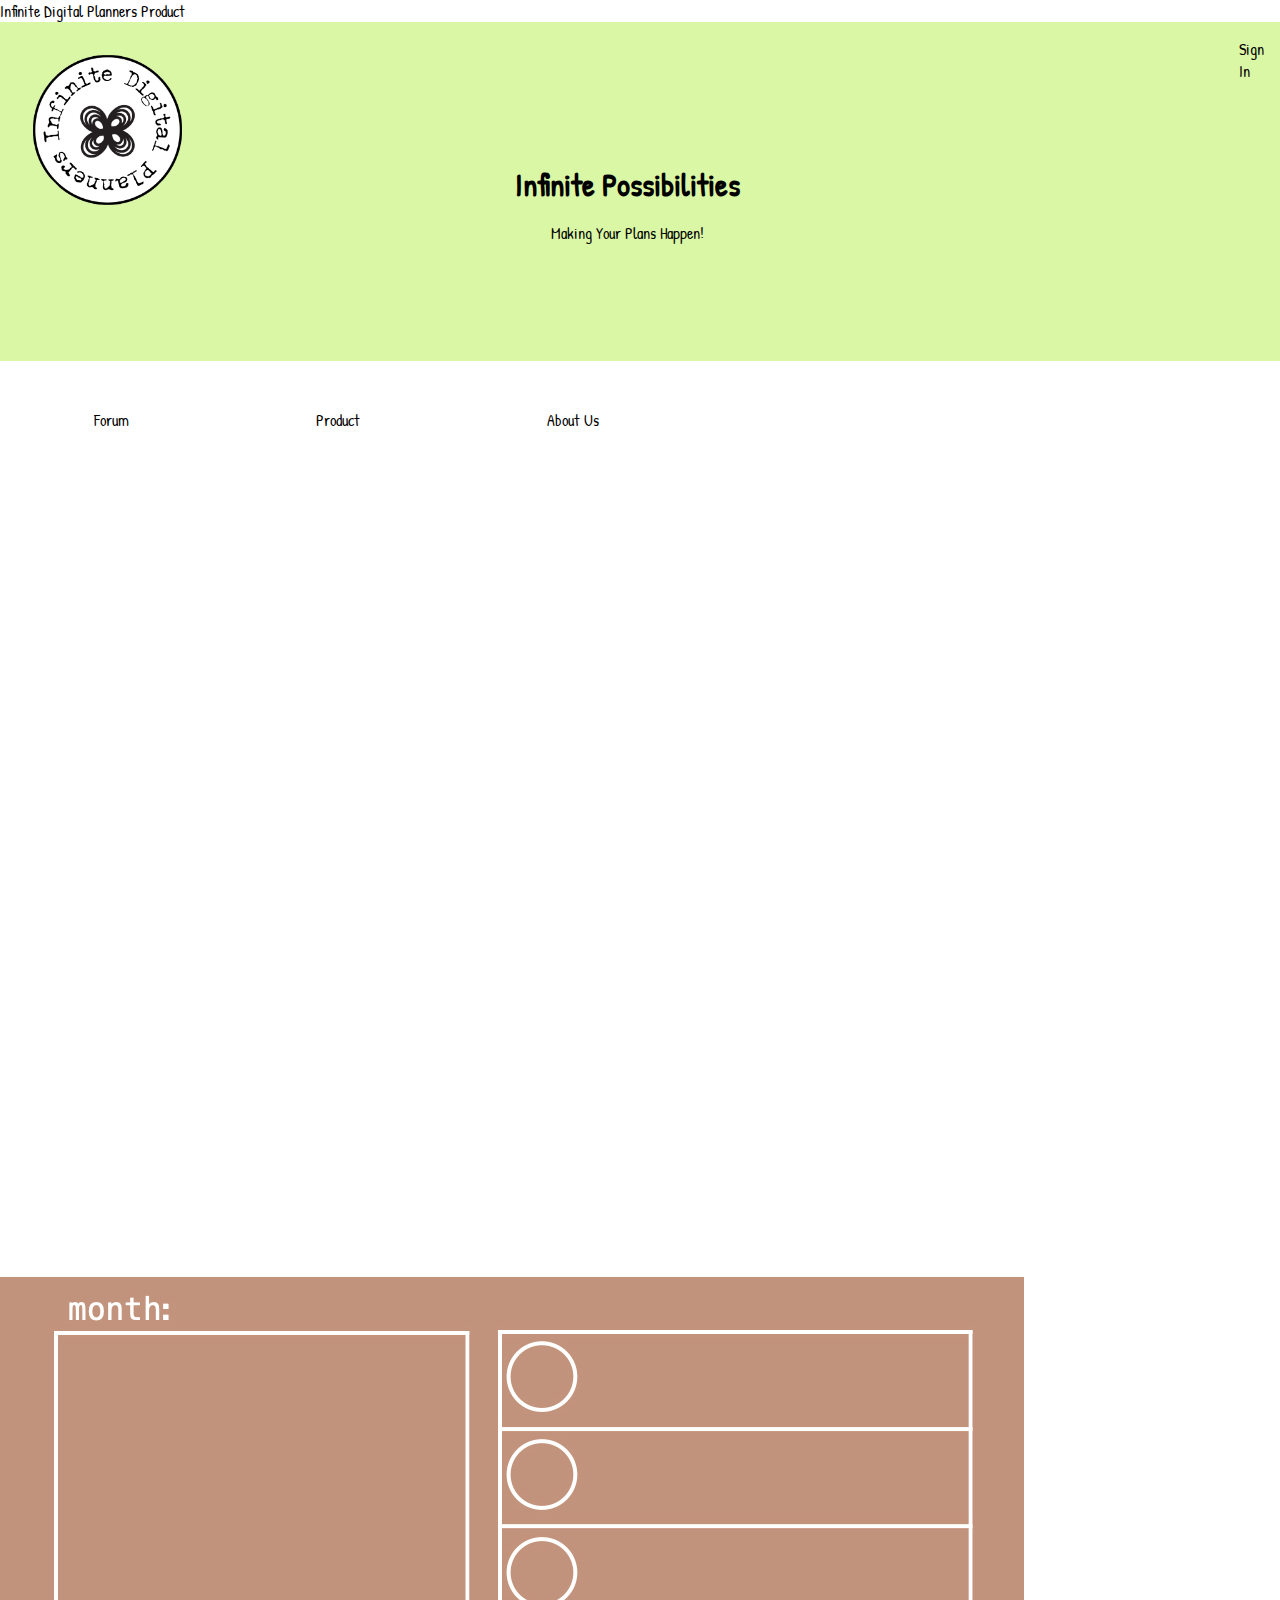
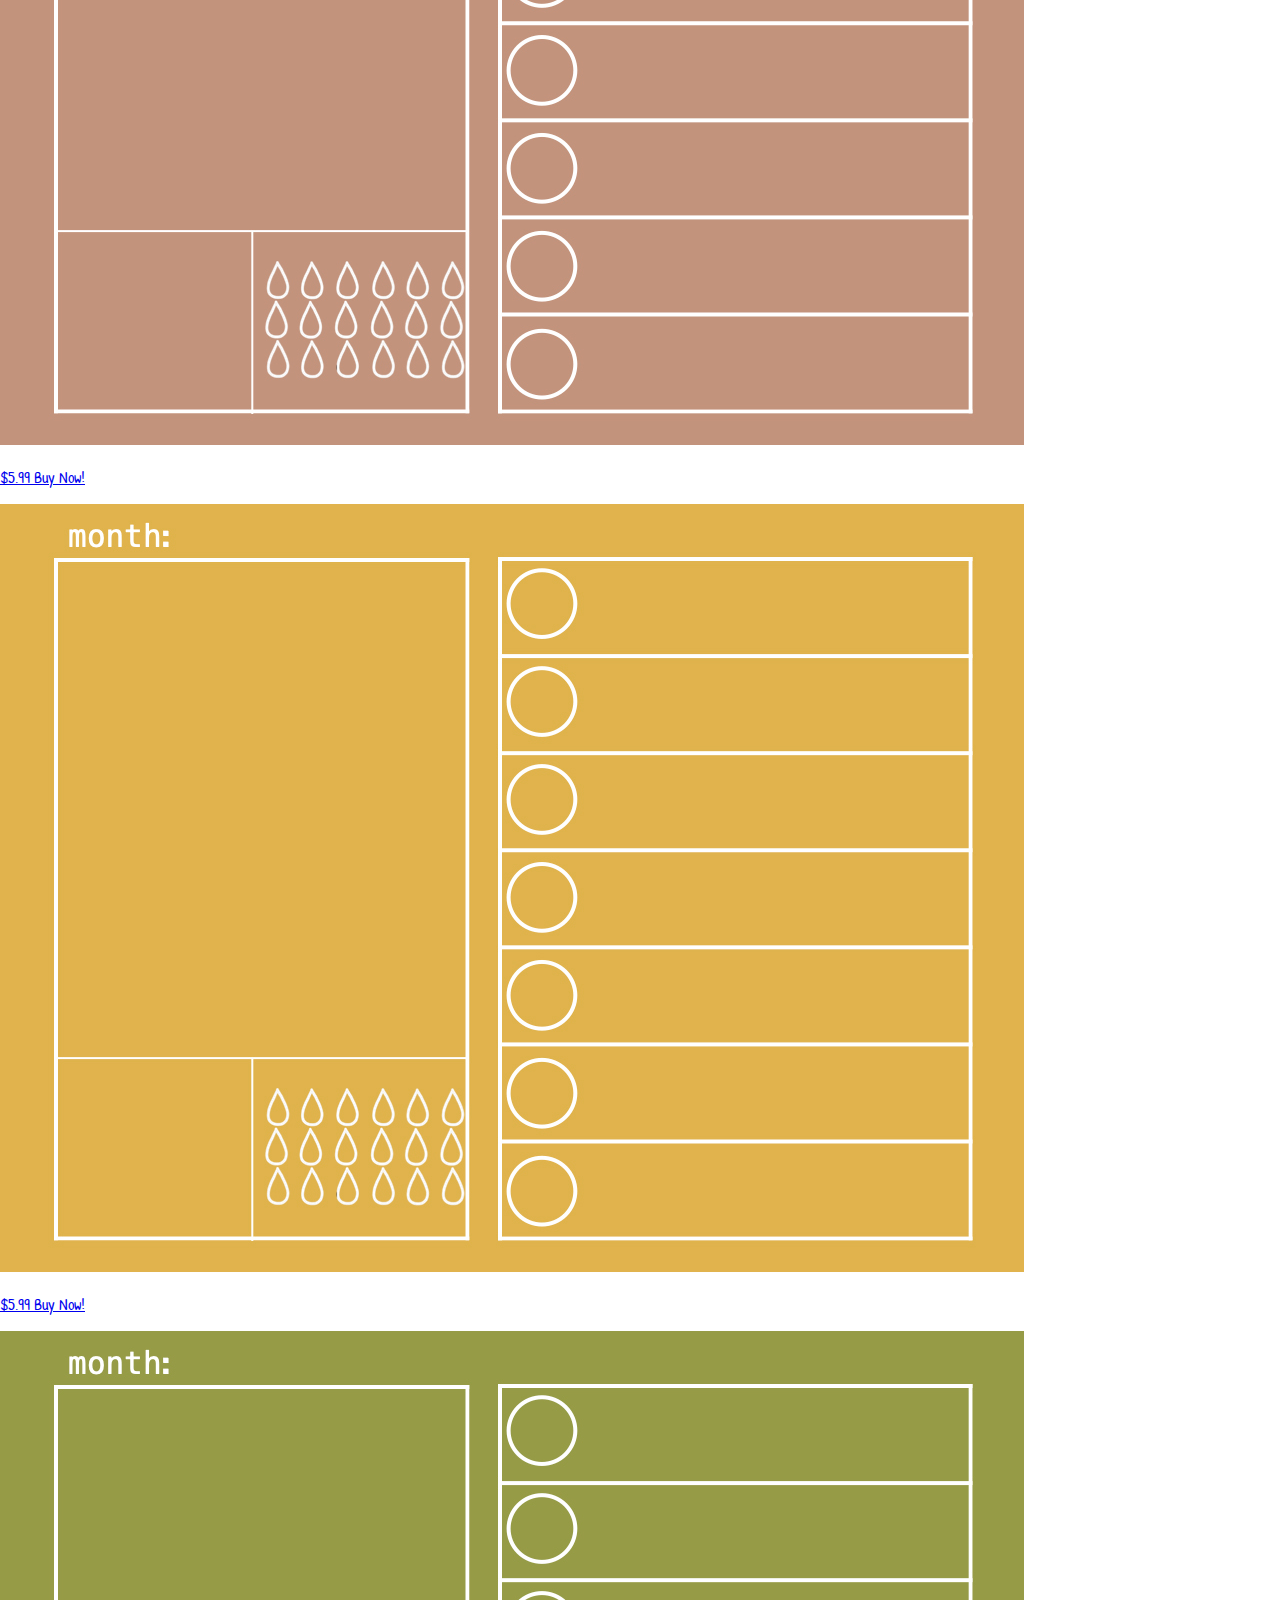
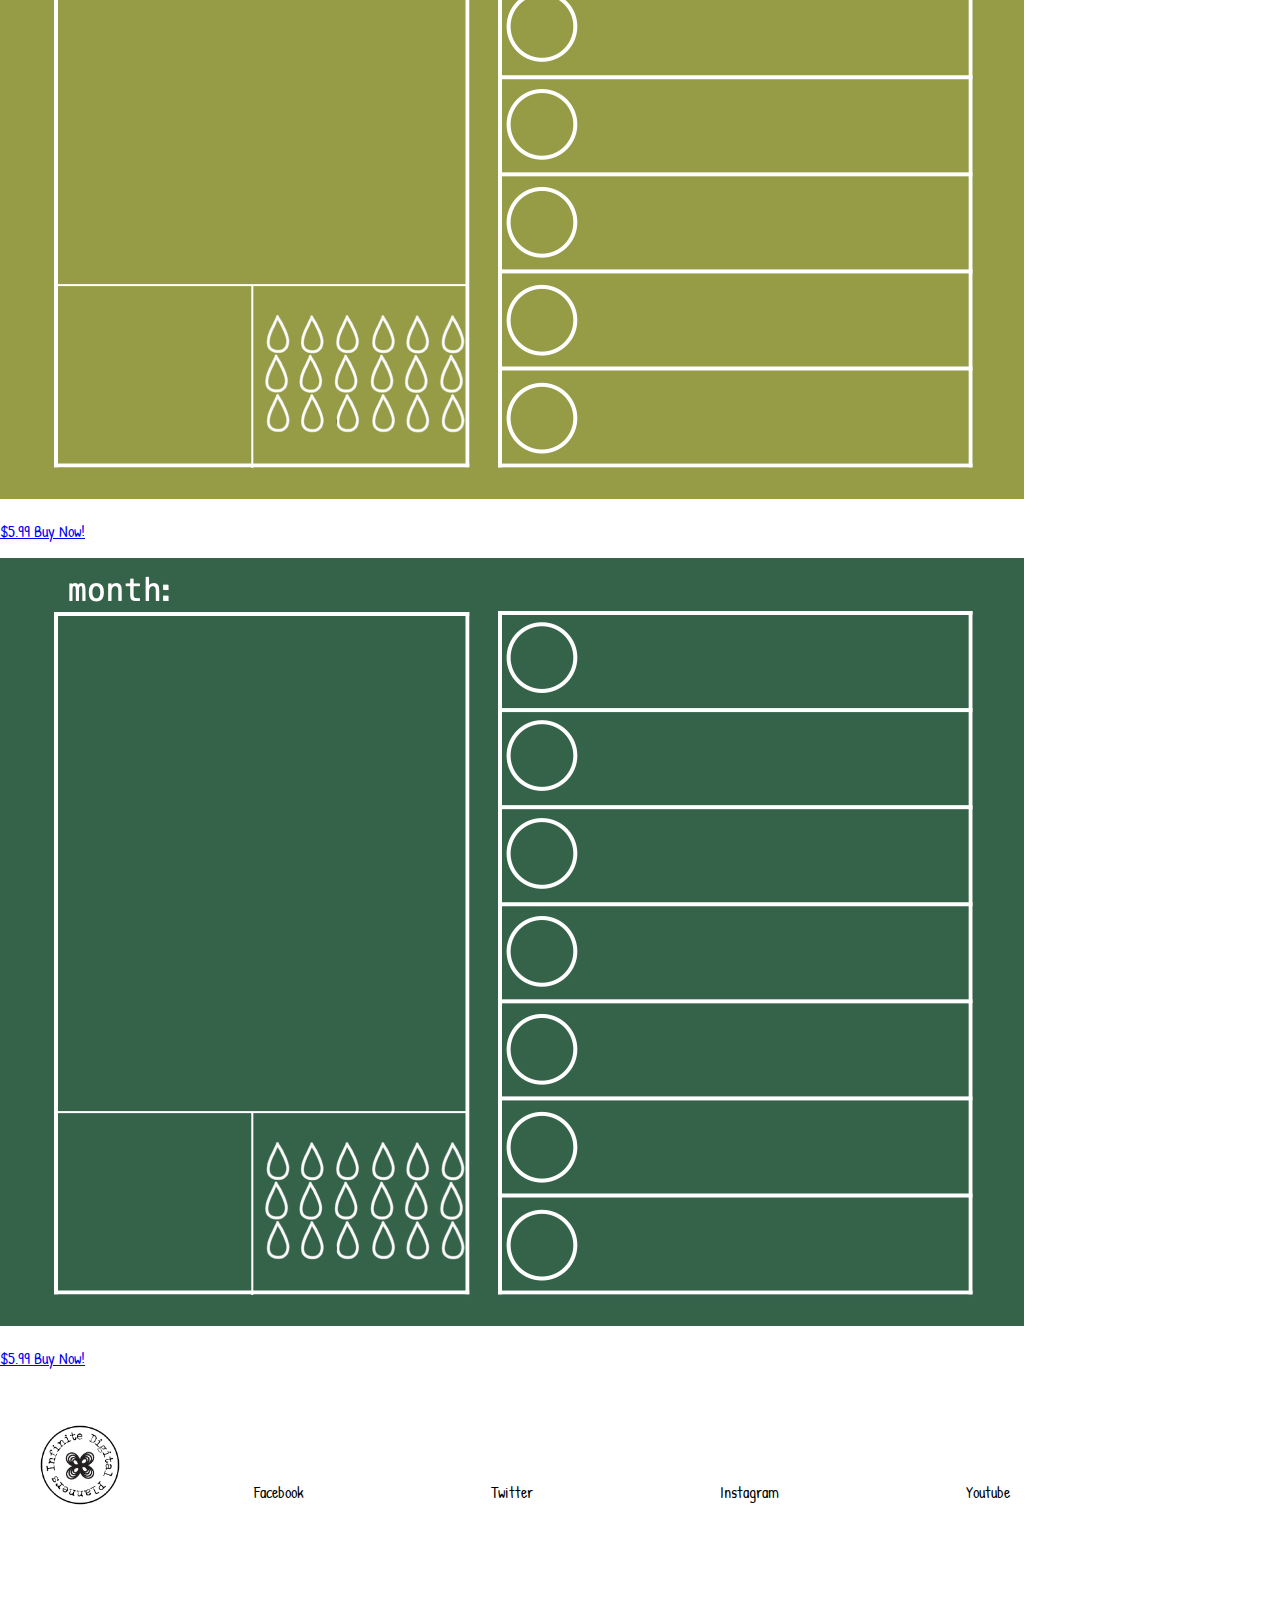
==== aboutus.html @ 75b3f377 "added pages and took some away" ====
<!DOCTYPE html>
<html>

  <!-- HEAD SECTION STARTS -->
<html>
    <head>
       <title> Infinite Digital Planners Product</title>
       <description>Infinite Digital Planners Product</description>
        <link href="css/normalize.css" rel="stylesheet">
        <link href="css/style.css" rel="stylesheet">
        <meta name="viewport" content="width=device-width, inital-scale=1.0"> 

        
</head>

<!-- HEAD SECTION ENDS -->

<!-- BODY SECTION STARTS -->
   <body>
    <nav class="primary-navbar">
        <div class="brand">
          <a href="index.html" title="Go Back to Home page">
           <img src="images/bold logo -ipd- round copy.png" alt= "ipd logo">
          </a>
            <h1>Infinite Possibilities</h1>
              <p>Making Your Plans Happen!</p>
        </div>
        <div class="signin">
          <a href="forum.html" title="Go to Sign In">Sign In</a>
        </div>
      
    </nav>
  

    <section class="hero">
         </div>
          <ul class="nav-tabs">
           <li><a href="forum.html" title="Go to Forum page">Forum</a></li>   
           <li><a href="product.html" title="Go to Product page">Product</a></li>
           <li><a href="aboutus.html" title="Go to About Us page">About Us</a></li>
          </ul>
        </div>
      </section>
        <div>
          <a href="product.html" title="purchase">
            <img src="images/demopkcopy.jpg" alt= "ipad planner image">
              <p>$5.99 Buy Now!</p>
            <img src="images/demoorgcopy.jpg" alt= "ipad planner image">
              <p>$5.99 Buy Now!</p>
            <img src="images/demogrncopy.jpg" alt= "ipad planner image">
              <p>$5.99 Buy Now!</p>
            <img src="images/demodrkgrncopy.jpg" alt= "ipad planner image">
              <p>$5.99 Buy Now!</p>
          </a>
        </div>

      </section>


          </body>
    <!-- BODY SECTION ENDS -->


  <!-- FOOTER SECTION STARTS-->
      <footer class="primary-footer">
          <div class="logo">
             <a href="index.html" title="Go Back to Home page">
               <img src="images/bold logo -ipd- round copy.png" alt= "ipd logo">
             </a>
          </div>
          <ul class="socialnav"> 
            <li><a href="http://facebook.com/InfiniteDigitalPlanners" title="Go to Facebook page">Facebook</a></li>
            <li><a href="http://twitter.com/InfiniteDigitalPlanners" title="Go to Twitter page">Twitter</a></li>
            <li><a href="http://instagram.com/InfiniteDigitalPlanners" title="Got to Instagram page">Instagram</a></li>
            <li><a href="http://youtube.com/InfiniteDigitalPlanners" title="Go to Youtube page">Youtube</a></li>
          </ul>
        </footer>
    <!-- FOOTER SECTION ENDS-->


  <!-- 2021 INFINITE DIGITAL PLANNER -->

</html>
---- css/style.css ----
@import url('https://fonts.googleapis.com/css2?family=Just+Another+Hand&family=Patrick+Hand&display=swap');

body{
  font-family: 'Patrick Hand', cursive;
}

nav.primary-navbar {
  padding: 1rem;
  display: flex;
  background-color: #DAF7A6;
}

nav.primary-navbar a{
    color: black;
    display: flex;
    list-style: none;
    text-decoration: none;
}

nav.primary-navbar h1 {
   text-align: center;
   position: relative;
   bottom: 80px;

}

nav.primary-navbar p {
   text-align: center;
   position: relative;
   bottom: 85px;
   flex direction: column;
   Padding: 0;
}
nav.primary-navbar div.brand a img {
    max-width:15%;
    height:auto;    
    padding: 0;

}


Section.hero {
    width: 100vw;
    height: 100vh;
}

section.hero div {
    text-align: center;
   position: center;
}

section.hero div img{
    display: inline-block;
    height: 15rem;
}

section.hero ul.nav-tabs {
    display: flex;
    list-style: none;
    padding: 0;
    text-decoration: none;
}
section.hero ul.nav-tabs li a {
    color:  black;
    display: flex;
    list-style: none;
    padding: 2rem 5.85rem;
    text-decoration: none;

}


footer.primary-footer {
  padding: 2rem;
  display: flex;
}

footer.primary-footer div.logo a img { 
    display: inline-block;
    height:6rem;

}

footer.primary-footer ul.socialnav {
    color:  black;
    display: flex;
    list-style: none;
    text-align: center;
    position: relative;
    padding: 0;
    margin: 2rem;
    text-decoration: none;

}
footer.primary-footer ul.socialnav li a {
    color:  black;
    display: flex;
    list-style: none;
    padding: 2rem 5.85rem;
    text-decoration: none;
}

Section.hero {
    width: 100vw;
    height: 100vh;
}

section.hero-products div {
   color: black;
   text-align: center;
   position: center;
   text-decoration: none;

}

section.hero-products div img{
    display: inline-block;
    height:6rem;
    margin: 2rem;
    text-decoration: none;
    color: black;
}

section.hero-products ul.nav-tabs-products {
    display: flex;
    list-style: none;
    padding: 0;
    text-decoration: none;
    color:  black;
    display: flex;
    list-style: none;
    text-align: center;
    position: relative;
    padding: 0;
    margin: 2rem;

}
section.hero-products ul.nav-tabs-products li a {
    color:  black;
    display: flex;
    list-style: none;
    padding: 2rem 5.85rem;
    text-decoration: none;
}

section.hero-products a img p {
 width:200px;
  text-align:center;
  display:block;
  background-color: transparent;
  border: 1px solid transparent;
  margin-right: 10px;
  margin-bottom: 1px;
  float:left;
  color: black;
}
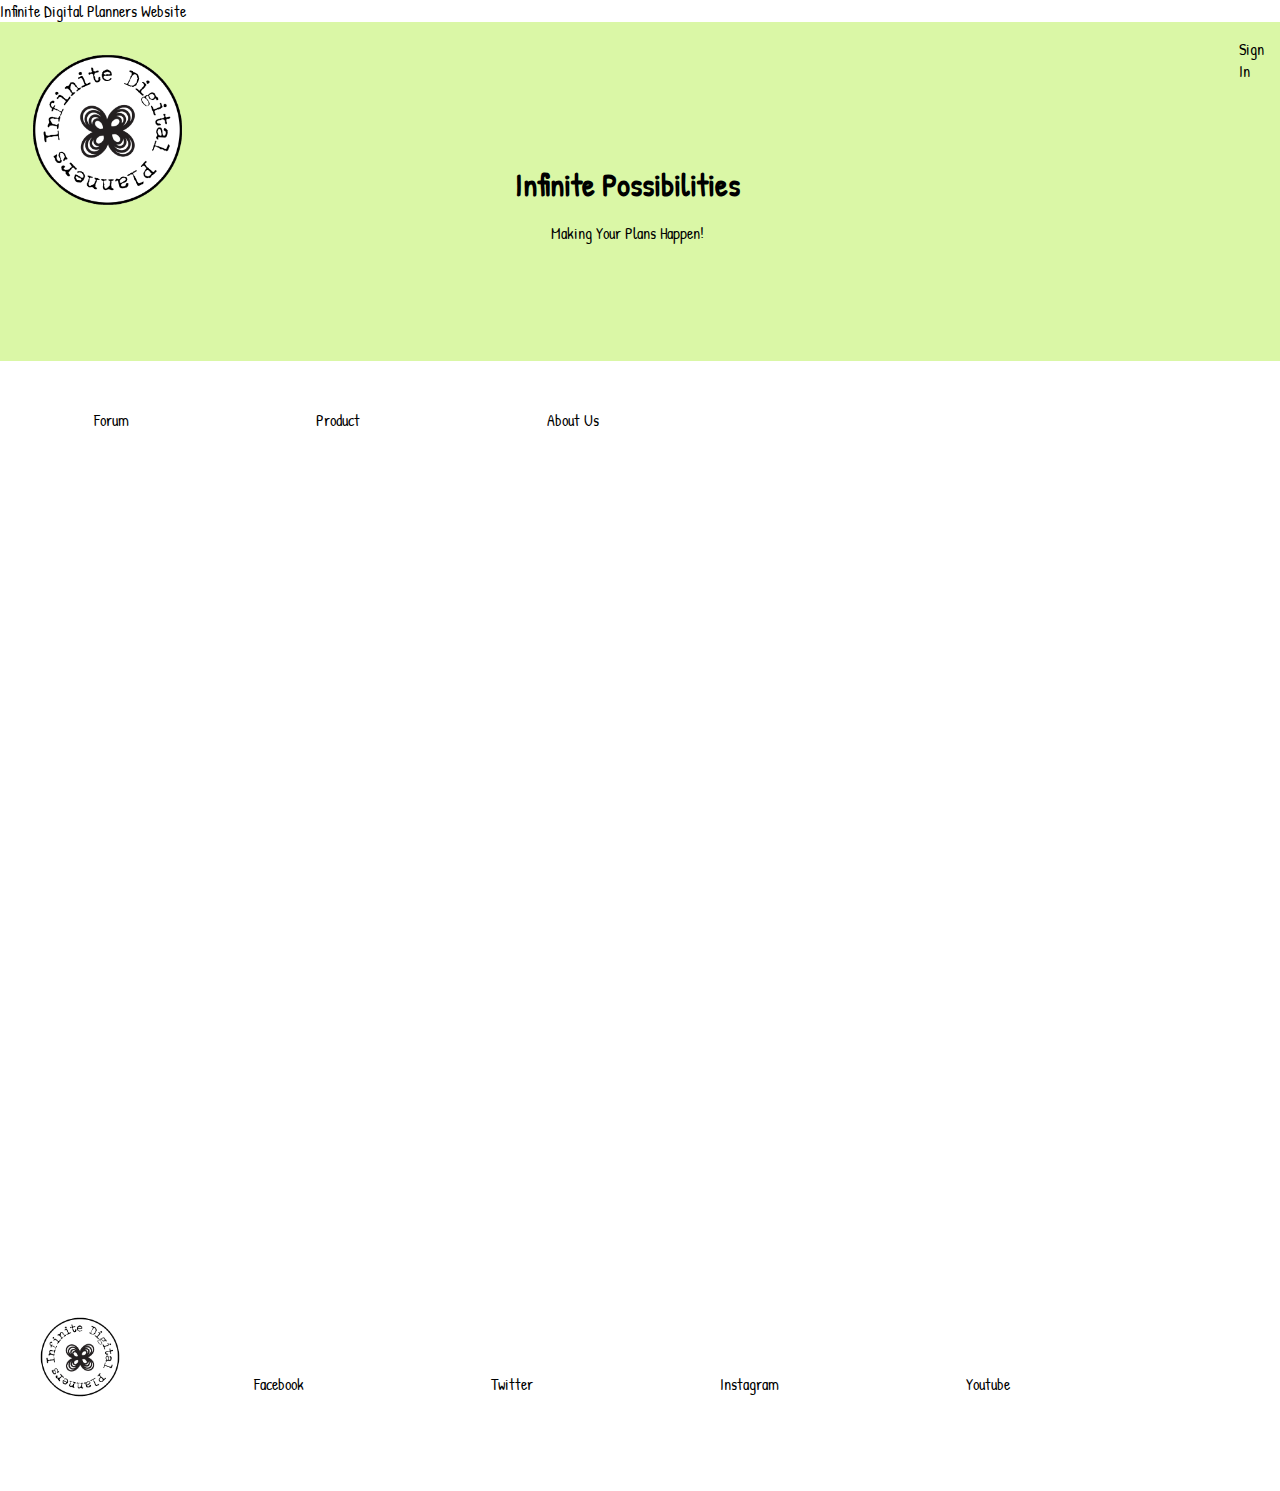
==== commit f0df1b56: "fixed spacing and script" ====
--- a/aboutus.html
+++ b/aboutus.html
@@ -3,81 +3,64 @@
 
   <!-- HEAD SECTION STARTS -->
 <html>
-    <head>
-       <title> Infinite Digital Planners Product</title>
-       <description>Infinite Digital Planners Product</description>
+  <head>
+    <title> Infinite Digital Planners</title>
+      <description>Infinite Digital Planners Website</description>
         <link href="css/normalize.css" rel="stylesheet">
         <link href="css/style.css" rel="stylesheet">
-        <meta name="viewport" content="width=device-width, inital-scale=1.0"> 
-
-        
-</head>
+ <meta name="viewport" content="width=device-width, inital-scale=1.0">     
+</head> 
 
 <!-- HEAD SECTION ENDS -->
 
 <!-- BODY SECTION STARTS -->
-   <body>
-    <nav class="primary-navbar">
-        <div class="brand">
-          <a href="index.html" title="Go Back to Home page">
-           <img src="images/bold logo -ipd- round copy.png" alt= "ipd logo">
-          </a>
-            <h1>Infinite Possibilities</h1>
-              <p>Making Your Plans Happen!</p>
+  
+<body>
+  <nav class="primary-navbar">
+    <div class="brand">
+      <a href="index.html" title="Go Back to Home page">
+        <img src="images/bold logo -ipd- round copy.png" alt= "ipd logo">
+      </a>
+        <h1>Infinite Possibilities</h1>
+          <p>Making Your Plans Happen!</p>
+    </div>
+    <div class="signin">
+      <a href="forum.html" title="Go to Sign In">Sign In</a>
+    </div>
+    </nav>
+      <section class="hero">
         </div>
-        <div class="signin">
-          <a href="forum.html" title="Go to Sign In">Sign In</a>
-        </div>
-      
-    </nav>
-  
-
-    <section class="hero">
-         </div>
           <ul class="nav-tabs">
-           <li><a href="forum.html" title="Go to Forum page">Forum</a></li>   
-           <li><a href="product.html" title="Go to Product page">Product</a></li>
-           <li><a href="aboutus.html" title="Go to About Us page">About Us</a></li>
+            <li><a href="forum.html" title="Go to Forum page">Forum</a></li>   
+            <li><a href="product.html" title="Go to Product page">Product</a></li>
+            <li><a href="aboutus.html" title="Go to About Us page">About Us</a></li>
           </ul>
         </div>
       </section>
-        <div>
-          <a href="product.html" title="purchase">
-            <img src="images/demopkcopy.jpg" alt= "ipad planner image">
-              <p>$5.99 Buy Now!</p>
-            <img src="images/demoorgcopy.jpg" alt= "ipad planner image">
-              <p>$5.99 Buy Now!</p>
-            <img src="images/demogrncopy.jpg" alt= "ipad planner image">
-              <p>$5.99 Buy Now!</p>
-            <img src="images/demodrkgrncopy.jpg" alt= "ipad planner image">
-              <p>$5.99 Buy Now!</p>
-          </a>
-        </div>
-
-      </section>
+</body>
+   
+<!-- BODY SECTION ENDS -->
 
 
-          </body>
-    <!-- BODY SECTION ENDS -->
+<!-- FOOTER SECTION STARTS-->
+      
+<footer class="primary-footer">
+  <div class="logo">
+    <a href="index.html" title="Go Back to Home page">
+      <img src="images/bold logo -ipd- round copy.png" alt= "ipd logo">
+    </a>
+  </div>
+  <ul class="socialnav"> 
+    <li><a href="http://facebook.com/InfiniteDigitalPlanners" title="Go to Facebook page">Facebook</a></li>
+    <li><a href="http://twitter.com/InfiniteDigitalPlanners" title="Go to Twitter page">Twitter</a></li>
+    <li><a href="http://instagram.com/InfiniteDigitalPlanners" title="Got to Instagram page">Instagram</a></li>
+    <li><a href="http://youtube.com/InfiniteDigitalPlanners" title="Go to Youtube page">Youtube</a></li>
+  </ul>
+</footer>
+    
+<!-- FOOTER SECTION ENDS-->
 
 
-  <!-- FOOTER SECTION STARTS-->
-      <footer class="primary-footer">
-          <div class="logo">
-             <a href="index.html" title="Go Back to Home page">
-               <img src="images/bold logo -ipd- round copy.png" alt= "ipd logo">
-             </a>
-          </div>
-          <ul class="socialnav"> 
-            <li><a href="http://facebook.com/InfiniteDigitalPlanners" title="Go to Facebook page">Facebook</a></li>
-            <li><a href="http://twitter.com/InfiniteDigitalPlanners" title="Go to Twitter page">Twitter</a></li>
-            <li><a href="http://instagram.com/InfiniteDigitalPlanners" title="Got to Instagram page">Instagram</a></li>
-            <li><a href="http://youtube.com/InfiniteDigitalPlanners" title="Go to Youtube page">Youtube</a></li>
-          </ul>
-        </footer>
-    <!-- FOOTER SECTION ENDS-->
-
-
-  <!-- 2021 INFINITE DIGITAL PLANNER -->
+<!-- 2021 INFINITE DIGITAL PLANNER -->
 
 </html>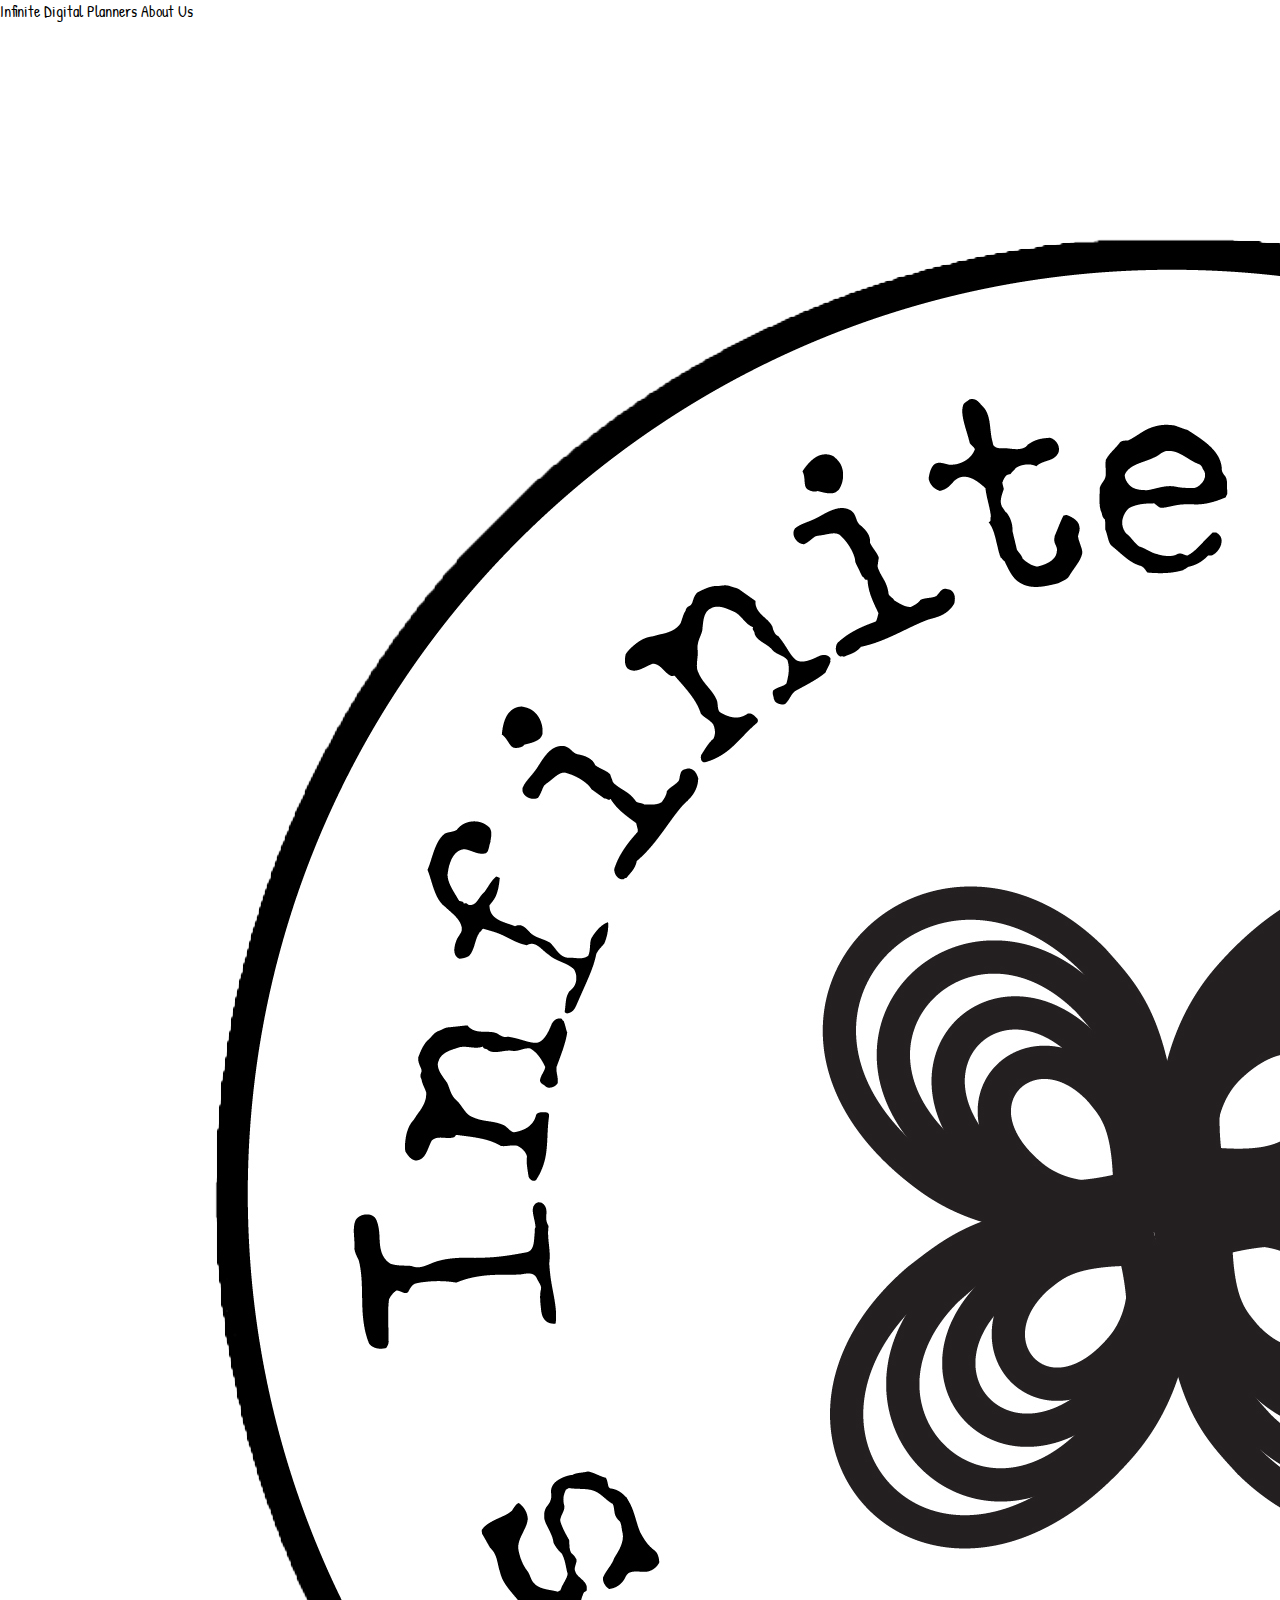
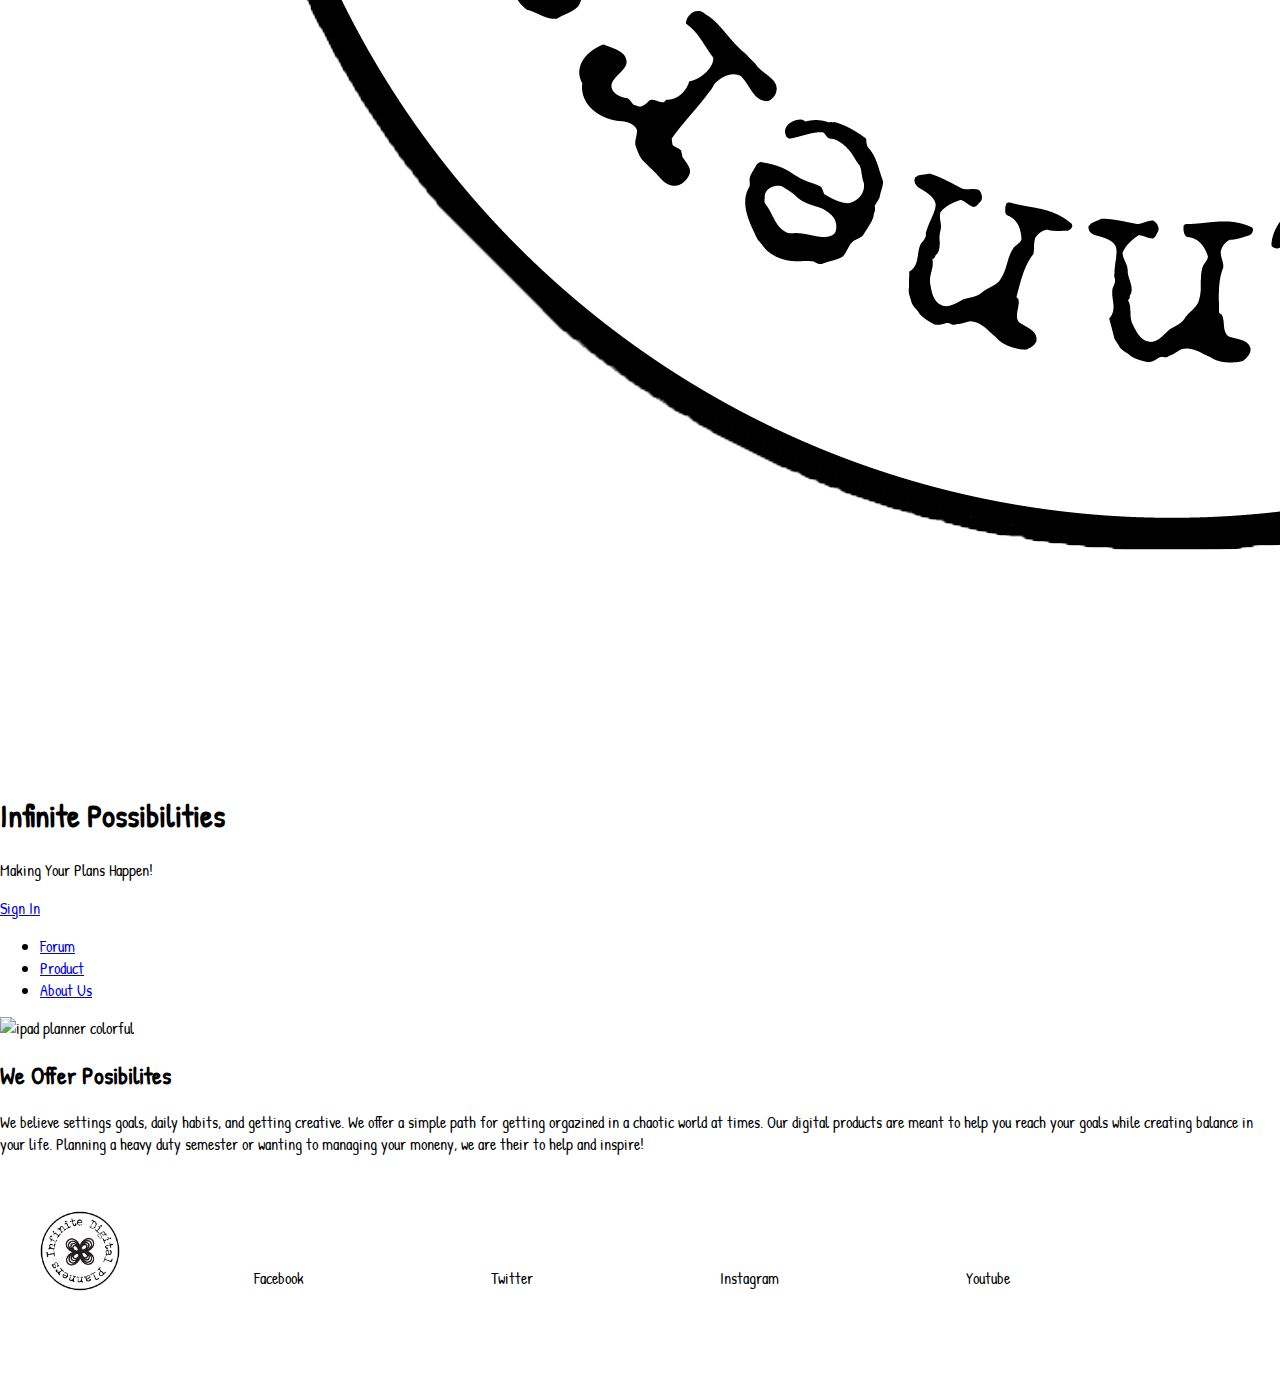
==== commit 54fed9ce: "css edits for about us page" ====
--- a/aboutus.html
+++ b/aboutus.html
@@ -5,7 +5,7 @@
 <html>
   <head>
     <title> Infinite Digital Planners</title>
-      <description>Infinite Digital Planners Website</description>
+      <description>Infinite Digital Planners About Us</description>
         <link href="css/normalize.css" rel="stylesheet">
         <link href="css/style.css" rel="stylesheet">
  <meta name="viewport" content="width=device-width, inital-scale=1.0">     
@@ -16,10 +16,10 @@
 <!-- BODY SECTION STARTS -->
   
 <body>
-  <nav class="primary-navbar">
-    <div class="brand">
+  <nav class="primary-navbar-aboutus.">
+    <div class="brand-aboutus">
       <a href="index.html" title="Go Back to Home page">
-        <img src="images/bold logo -ipd- round copy.png" alt= "ipd logo">
+        <img src="images/bold-logo-ipd-round.png" alt= "ipd logo">
       </a>
         <h1>Infinite Possibilities</h1>
           <p>Making Your Plans Happen!</p>
@@ -28,7 +28,7 @@
       <a href="forum.html" title="Go to Sign In">Sign In</a>
     </div>
     </nav>
-      <section class="hero">
+      <section class="hero-aboutus">
         </div>
           <ul class="nav-tabs">
             <li><a href="forum.html" title="Go to Forum page">Forum</a></li>   
@@ -37,6 +37,16 @@
           </ul>
         </div>
       </section>
+
+
+      <section class="hero-get-to-know-us">
+        <img src="images/aboutus.png" alt= "ipad planner colorful">
+          <h2>We Offer Posibilites</h2>
+            <p> We believe settings goals, daily habits, and getting creative. We offer a simple path for getting orgazined in a chaotic world at times. 
+          
+          Our digital products are meant to help you reach your goals while creating balance in your life. Planning a heavy duty semester or wanting to managing your moneny, we are their to help and inspire!</p>
+       </section>
+
 </body>
    
 <!-- BODY SECTION ENDS -->
@@ -47,7 +57,7 @@
 <footer class="primary-footer">
   <div class="logo">
     <a href="index.html" title="Go Back to Home page">
-      <img src="images/bold logo -ipd- round copy.png" alt= "ipd logo">
+      <img src="images/bold-logo-ipd-round.png" alt= "ipd logo">
     </a>
   </div>
   <ul class="socialnav"> 
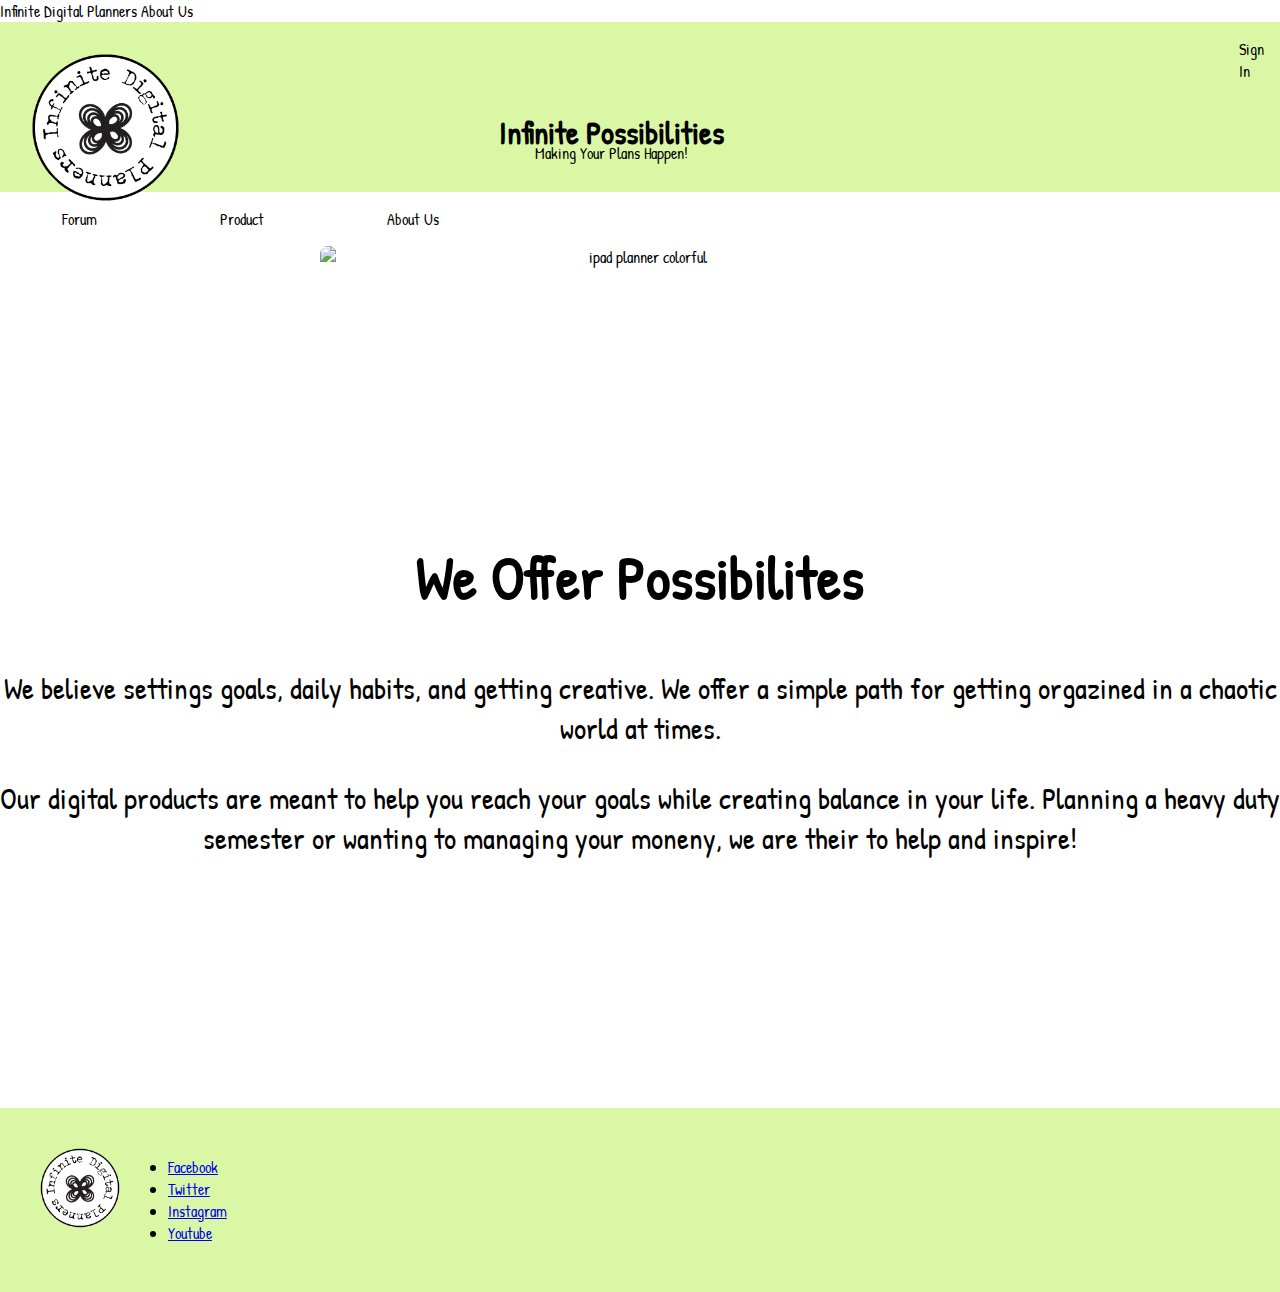
==== commit 693b61f2: "added image and text to product page" ====
--- a/aboutus.html
+++ b/aboutus.html
@@ -16,8 +16,8 @@
 <!-- BODY SECTION STARTS -->
   
 <body>
-  <nav class="primary-navbar-aboutus.">
-    <div class="brand-aboutus">
+  <nav class="primary-navbar">
+    <div class="brand">
       <a href="index.html" title="Go Back to Home page">
         <img src="images/bold-logo-ipd-round.png" alt= "ipd logo">
       </a>
@@ -28,25 +28,22 @@
       <a href="forum.html" title="Go to Sign In">Sign In</a>
     </div>
     </nav>
-      <section class="hero-aboutus">
+      <section class="hero">
         </div>
           <ul class="nav-tabs">
             <li><a href="forum.html" title="Go to Forum page">Forum</a></li>   
             <li><a href="product.html" title="Go to Product page">Product</a></li>
             <li><a href="aboutus.html" title="Go to About Us page">About Us</a></li>
           </ul>
-        </div>
+    </div>
+    <div class="hero-aboutus">
+        <img src="images/aboutus.png" alt= "ipad planner colorful">
+          <h2>We Offer Possibilites</h2>
+            <p> We believe settings goals, daily habits, and getting creative. We offer a simple path for getting orgazined in a chaotic world at times.</p> 
+          
+          <p>Our digital products are meant to help you reach your goals while creating balance in your life. Planning a heavy duty semester or wanting to managing your moneny, we are their to help and inspire!</p>
+    </div>
       </section>
-
-
-      <section class="hero-get-to-know-us">
-        <img src="images/aboutus.png" alt= "ipad planner colorful">
-          <h2>We Offer Posibilites</h2>
-            <p> We believe settings goals, daily habits, and getting creative. We offer a simple path for getting orgazined in a chaotic world at times. 
-          
-          Our digital products are meant to help you reach your goals while creating balance in your life. Planning a heavy duty semester or wanting to managing your moneny, we are their to help and inspire!</p>
-       </section>
-
 </body>
    
 <!-- BODY SECTION ENDS -->
@@ -54,13 +51,13 @@
 
 <!-- FOOTER SECTION STARTS-->
       
-<footer class="primary-footer">
+<footer class="primary-footer-aboutus">
   <div class="logo">
     <a href="index.html" title="Go Back to Home page">
       <img src="images/bold-logo-ipd-round.png" alt= "ipd logo">
     </a>
   </div>
-  <ul class="socialnav"> 
+  <ul class="socialnav-aboutus"> 
     <li><a href="http://facebook.com/InfiniteDigitalPlanners" title="Go to Facebook page">Facebook</a></li>
     <li><a href="http://twitter.com/InfiniteDigitalPlanners" title="Go to Twitter page">Twitter</a></li>
     <li><a href="http://instagram.com/InfiniteDigitalPlanners" title="Got to Instagram page">Instagram</a></li>
--- a/css/style.css
+++ b/css/style.css
@@ -1,13 +1,17 @@
 @import url('https://fonts.googleapis.com/css2?family=Just+Another+Hand&family=Patrick+Hand&display=swap');
+
+/*body section*/
 
 body{
   font-family: 'Patrick Hand', cursive;
 }
 
+/*nav index page starts*/
 nav.primary-navbar {
-  padding: 1rem;
+  padding: auto;
   display: flex;
   background-color: #DAF7A6;
+  border: auto;
 }
 
 nav.primary-navbar a{
@@ -15,29 +19,34 @@
     display: flex;
     list-style: none;
     text-decoration: none;
+    margin: 1rem;
 }
 
 nav.primary-navbar h1 {
    text-align: center;
    position: relative;
-   bottom: 80px;
+   bottom: 90px;
+   margin: -2rem;
 
 }
 
 nav.primary-navbar p {
    text-align: center;
    position: relative;
-   bottom: 85px;
+   bottom: 65px;
    flex direction: column;
-   Padding: 0;
+   Padding: -3rem;
+   margin: -2.3rem;
 }
 nav.primary-navbar div.brand a img {
     max-width:15%;
     height:auto;    
-    padding: 0;
-
-}
-
+    padding: -5rem;
+
+}
+/*nav index page ends*/
+
+/*hero index page*/
 
 Section.hero {
     width: 100vw;
@@ -60,25 +69,30 @@
     padding: 0;
     text-decoration: none;
 }
+
 section.hero ul.nav-tabs li a {
     color:  black;
     display: flex;
     list-style: none;
     padding: 2rem 5.85rem;
     text-decoration: none;
-
-}
-
+    margin:-2rem
+
+}
+
+/*hero index ends*/
+
+/*footer index page*/
 
 footer.primary-footer {
   padding: 2rem;
   display: flex;
+  background-color: #DAF7A6
 }
 
 footer.primary-footer div.logo a img { 
     display: inline-block;
     height:6rem;
-
 }
 
 footer.primary-footer ul.socialnav {
@@ -90,8 +104,8 @@
     padding: 0;
     margin: 2rem;
     text-decoration: none;
-
-}
+}
+
 footer.primary-footer ul.socialnav li a {
     color:  black;
     display: flex;
@@ -99,33 +113,77 @@
     padding: 2rem 5.85rem;
     text-decoration: none;
 }
-
-Section.hero {
-    width: 100vw;
-    height: 100vh;
-}
-
-section.hero-products div {
-   color: black;
-   text-align: center;
-   position: center;
-   text-decoration: none;
-
+/*footer index page*/ 
+
+/*products page*/
+
+}
+
+}
+div.product-inserts-description h2 {
+font-style: italic;
+font-size: 23px;
+} 
+
+div.product-inserts-description p {
+color: red;
 }
 
 section.hero-products div img{
+    position: center;
     display: inline-block;
     height:6rem;
     margin: 2rem;
     text-decoration: none;
     color: black;
 }
-
-section.hero-products ul.nav-tabs-products {
-    display: flex;
-    list-style: none;
-    padding: 0;
-    text-decoration: none;
+  
+section.hero div.product-inserts p {
+color: black;
+text-decoration: none;
+font-size: 40px;
+
+}
+
+
+
+
+
+/*products page ends*/
+
+/*about us page starts*/
+
+div.hero-aboutus img {
+    z-index: ;
+    border-radius: 8px;
+    margin-left: auto;
+    margin-right: auto;
+    width: 50%;
+}
+ 
+div.hero-aboutus h2 {
+    font color: black;
+    font-size: 60px;
+
+}
+
+div.hero-aboutus p {
+    font color: black;
+    font-size: 30px;
+}
+
+footer.primary-footer-aboutus {
+  padding: 2rem;
+  display: flex;
+  background-color: #DAF7A6
+}
+
+footer.primary-footer-aboutus div.logo a img { 
+    display: inline-block;
+    height:6rem;
+}
+
+footer.primary-footeraboutus ul.socialnav {
     color:  black;
     display: flex;
     list-style: none;
@@ -133,9 +191,10 @@
     position: relative;
     padding: 0;
     margin: 2rem;
-
-}
-section.hero-products ul.nav-tabs-products li a {
+    text-decoration: none;
+
+}
+footer.primary-footer-aboutus ul.socialnav li a {
     color:  black;
     display: flex;
     list-style: none;
@@ -143,17 +202,3 @@
     text-decoration: none;
 }
 
-section.hero-products a img p {
- width:200px;
-  text-align:center;
-  display:block;
-  background-color: transparent;
-  border: 1px solid transparent;
-  margin-right: 10px;
-  margin-bottom: 1px;
-  float:left;
-  color: black;
-}
-
-
-
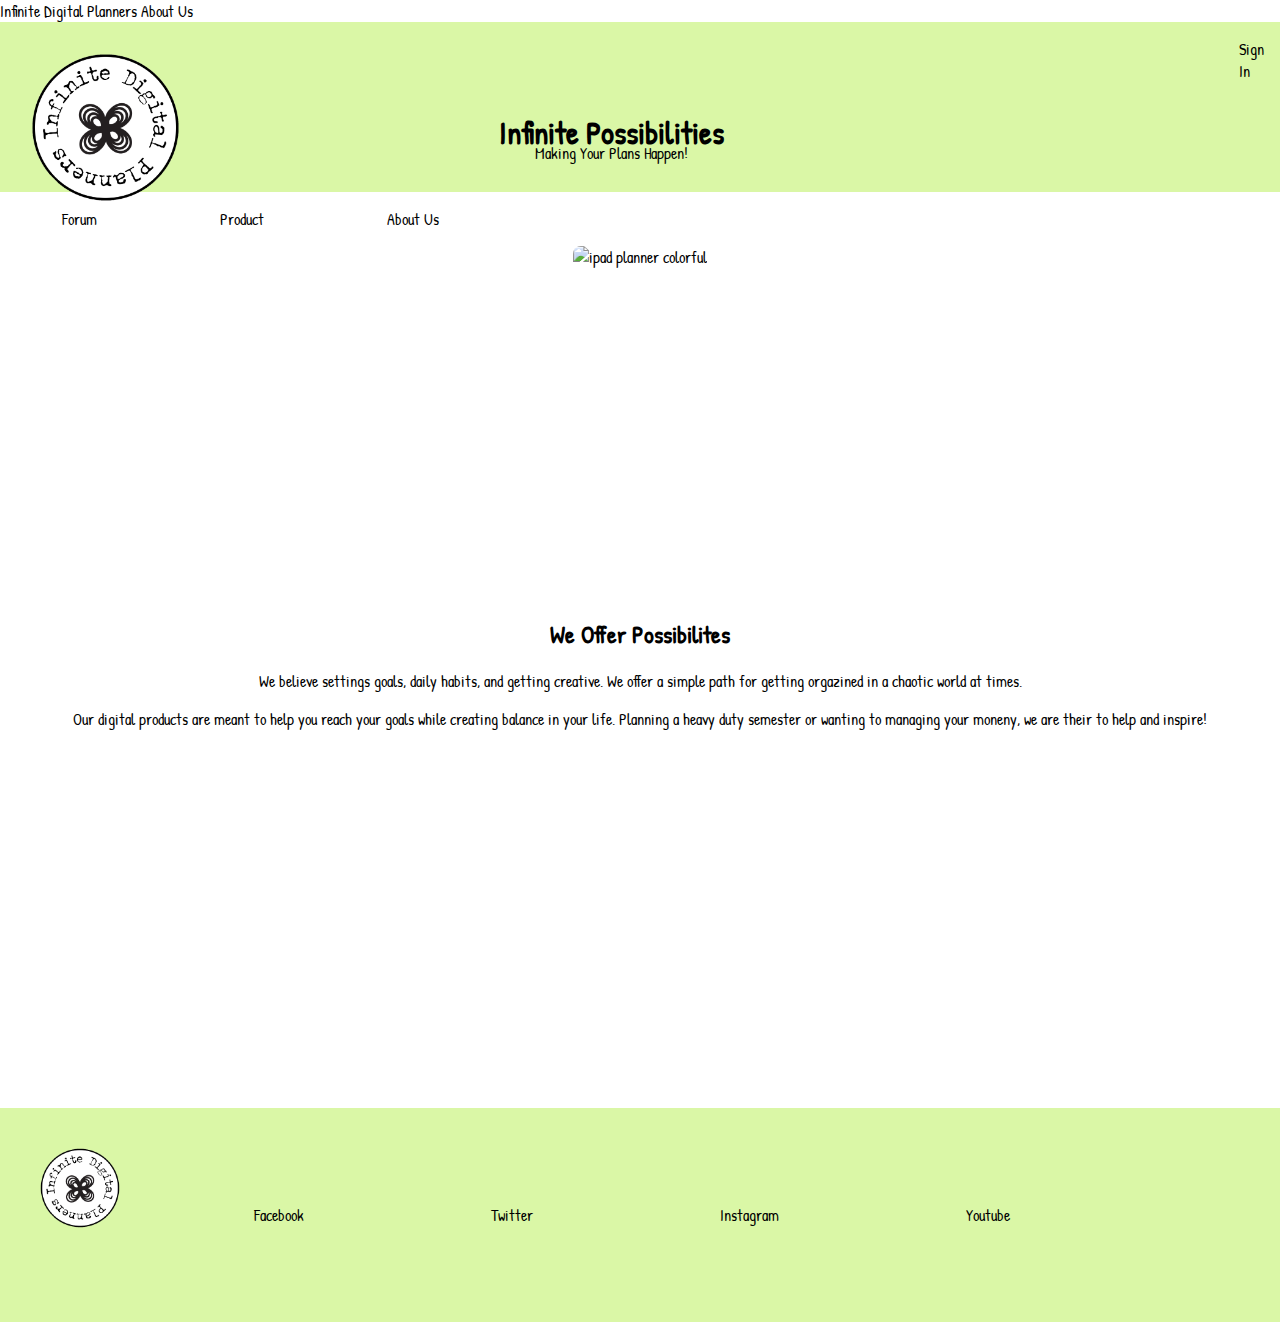
==== commit 6db439fc: "set up landing page text/ image" ====
--- a/aboutus.html
+++ b/aboutus.html
@@ -38,6 +38,8 @@
     </div>
     <div class="hero-aboutus">
         <img src="images/aboutus.png" alt= "ipad planner colorful">
+    </div>
+    <div class="mission-motto">    
           <h2>We Offer Possibilites</h2>
             <p> We believe settings goals, daily habits, and getting creative. We offer a simple path for getting orgazined in a chaotic world at times.</p> 
           
@@ -51,13 +53,13 @@
 
 <!-- FOOTER SECTION STARTS-->
       
-<footer class="primary-footer-aboutus">
+<footer class="primary-footer">
   <div class="logo">
     <a href="index.html" title="Go Back to Home page">
       <img src="images/bold-logo-ipd-round.png" alt= "ipd logo">
     </a>
   </div>
-  <ul class="socialnav-aboutus"> 
+  <ul class="socialnav"> 
     <li><a href="http://facebook.com/InfiniteDigitalPlanners" title="Go to Facebook page">Facebook</a></li>
     <li><a href="http://twitter.com/InfiniteDigitalPlanners" title="Go to Twitter page">Twitter</a></li>
     <li><a href="http://instagram.com/InfiniteDigitalPlanners" title="Got to Instagram page">Instagram</a></li>
--- a/css/style.css
+++ b/css/style.css
@@ -27,7 +27,6 @@
    position: relative;
    bottom: 90px;
    margin: -2rem;
-
 }
 
 nav.primary-navbar p {
@@ -38,12 +37,15 @@
    Padding: -3rem;
    margin: -2.3rem;
 }
+
 nav.primary-navbar div.brand a img {
     max-width:15%;
     height:auto;    
     padding: -5rem;
+}
 
-}
+
+
 /*nav index page ends*/
 
 /*hero index page*/
@@ -60,7 +62,8 @@
 
 section.hero div img{
     display: inline-block;
-    height: 15rem;
+    height: 22rem;
+    border-radius: 8px;
 }
 
 section.hero ul.nav-tabs {
@@ -78,6 +81,16 @@
     text-decoration: none;
     margin:-2rem
 
+
+}
+
+section.hero div.landing-text h1 {
+    font-size:30px
+}
+
+section.hero div.landing-text li {
+    font-size: 25px;
+    display: inherit;
 }
 
 /*hero index ends*/
@@ -145,60 +158,11 @@
 
 }
 
-
-
-
-
 /*products page ends*/
 
 /*about us page starts*/
 
-div.hero-aboutus img {
-    z-index: ;
-    border-radius: 8px;
-    margin-left: auto;
-    margin-right: auto;
-    width: 50%;
-}
- 
-div.hero-aboutus h2 {
-    font color: black;
-    font-size: 60px;
 
 }
 
-div.hero-aboutus p {
-    font color: black;
-    font-size: 30px;
-}
-
-footer.primary-footer-aboutus {
-  padding: 2rem;
-  display: flex;
-  background-color: #DAF7A6
-}
-
-footer.primary-footer-aboutus div.logo a img { 
-    display: inline-block;
-    height:6rem;
-}
-
-footer.primary-footeraboutus ul.socialnav {
-    color:  black;
-    display: flex;
-    list-style: none;
-    text-align: center;
-    position: relative;
-    padding: 0;
-    margin: 2rem;
-    text-decoration: none;
-
-}
-footer.primary-footer-aboutus ul.socialnav li a {
-    color:  black;
-    display: flex;
-    list-style: none;
-    padding: 2rem 5.85rem;
-    text-decoration: none;
-}
-
+/*about us page ends*/
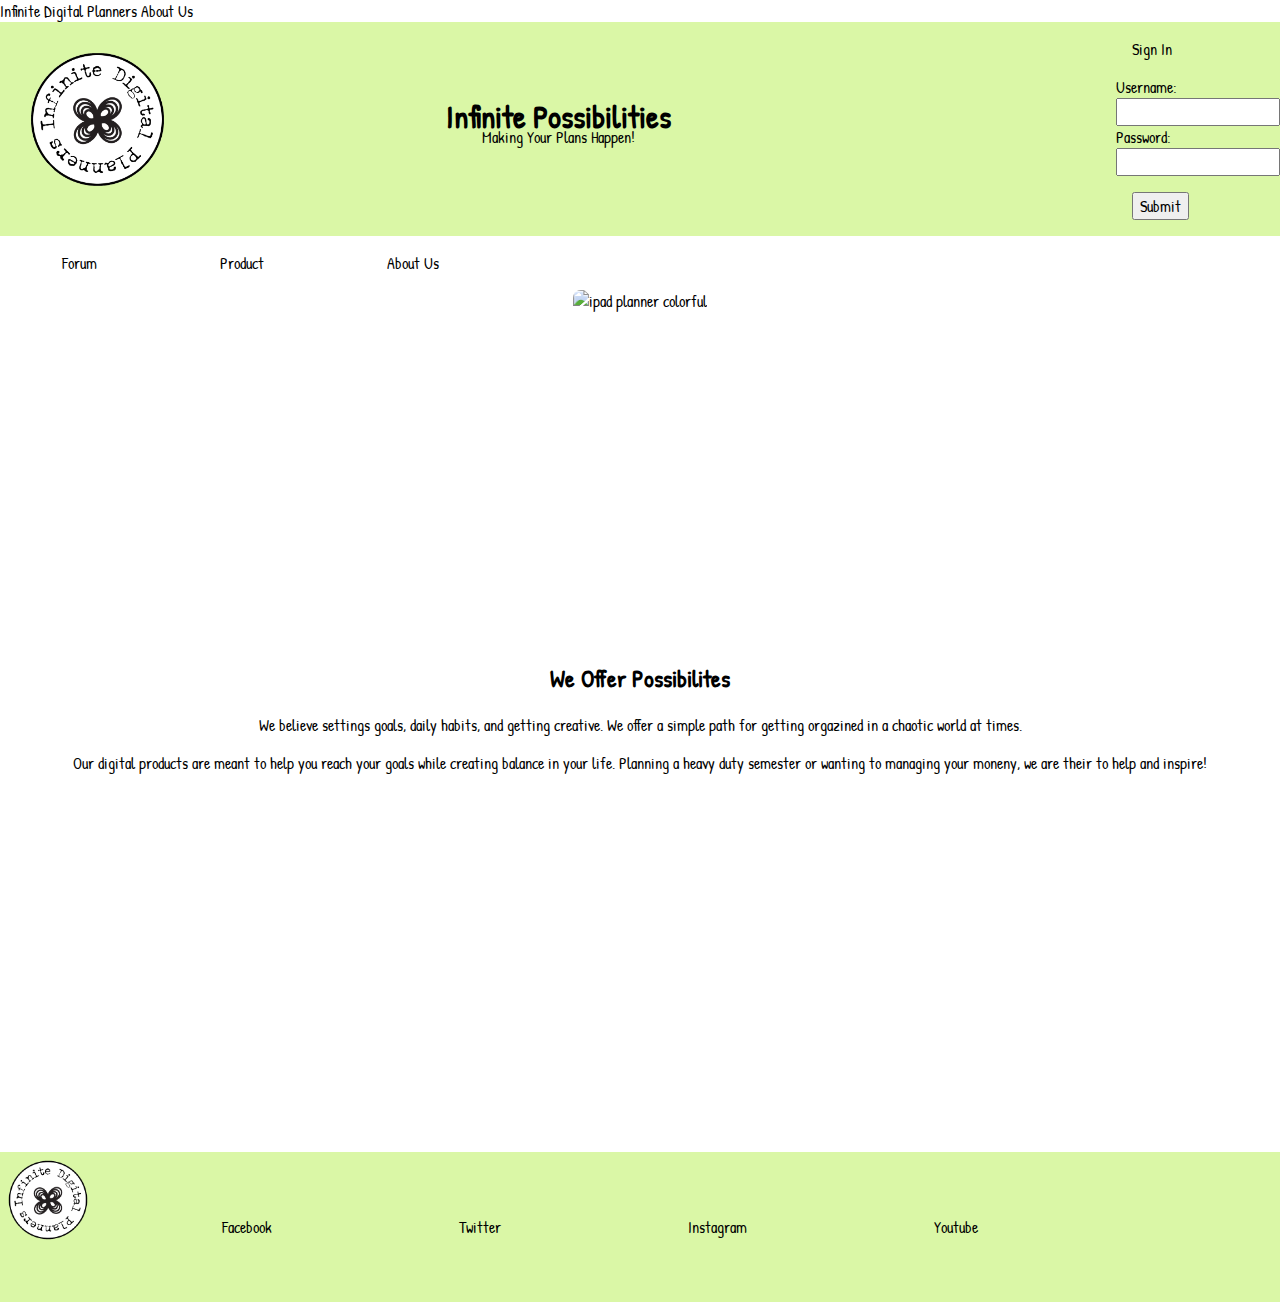
==== commit 78a01da3: "attempted media query" ====
--- a/aboutus.html
+++ b/aboutus.html
@@ -24,9 +24,15 @@
         <h1>Infinite Possibilities</h1>
           <p>Making Your Plans Happen!</p>
     </div>
-    <div class="signin">
+        <div class="signin">
       <a href="forum.html" title="Go to Sign In">Sign In</a>
-    </div>
+         <label for="fname">Username:</label><br>
+         <input type="text" id="fname" name="fname"><br>
+         <label for="lname">Password:</label><br>
+         <input type="text" id="lname" name="lname">
+        <a href="forum.html">
+           <button>Submit</button>
+        </a>
     </nav>
       <section class="hero">
         </div>
--- a/css/style.css
+++ b/css/style.css
@@ -7,11 +7,14 @@
 }
 
 /*nav index page starts*/
+@media screen and (min-width: 480px) {
 nav.primary-navbar {
   padding: auto;
   display: flex;
   background-color: #DAF7A6;
   border: auto;
+
+
 }
 
 nav.primary-navbar a{
@@ -38,6 +41,7 @@
    margin: -2.3rem;
 }
 
+
 nav.primary-navbar div.brand a img {
     max-width:15%;
     height:auto;    
@@ -60,6 +64,7 @@
    position: center;
 }
 
+
 section.hero div img{
     display: inline-block;
     height: 22rem;
@@ -98,10 +103,11 @@
 /*footer index page*/
 
 footer.primary-footer {
-  padding: 2rem;
+  padding: -2rem;
   display: flex;
   background-color: #DAF7A6
 }
+
 
 footer.primary-footer div.logo a img { 
     display: inline-block;
@@ -130,7 +136,7 @@
 
 /*products page*/
 
-}
+
 
 }
 div.product-inserts-description h2 {
@@ -141,6 +147,7 @@
 div.product-inserts-description p {
 color: red;
 }
+
 
 section.hero-products div img{
     position: center;
@@ -160,9 +167,143 @@
 
 /*products page ends*/
 
-/*about us page starts*/
-
-
-}
-
-/*about us page ends*/
+/*about forum starts*/
+
+
+.container
+img{ max-width:100%;}
+.inbox_people {
+  background: #f8f8f8 none repeat scroll 0 0;
+  float: left;
+  overflow: hidden;
+  width: 80%; border-right:1px solid #c4c4c4;
+}
+.inbox_msg {
+  border: 1px solid #c4c4c4;
+  clear: both;
+  overflow: hidden;
+}
+.top_spac{ margin: 20px 0 0;}
+
+
+.recent_heading {float: left; width:40%;}
+.srch_bar {
+  display: inline-block;
+  text-align: right;
+  width: 60%;
+}
+.headind_srch{ padding:10px 29px 10px 20px; overflow:hidden; border-bottom:1px solid #c4c4c4;}
+
+.recent_heading h4 {
+  color: #05728f;
+  font-size: 21px;
+  margin: auto;
+}
+.srch_bar input{ border:1px solid #cdcdcd; border-width:0 0 1px 0; width:80%; padding:2px 0 4px 6px; background:none;}
+.srch_bar .input-group-addon button {
+  background: rgba(0, 0, 0, 0) none repeat scroll 0 0;
+  border: medium none;
+  padding: 0;
+  color: #707070;
+  font-size: 18px;
+}
+.srch_bar .input-group-addon { margin: 0 0 0 -27px;}
+
+.chat_ib h5{ font-size:15px; color:#464646; margin:0 0 8px 0;}
+.chat_ib h5 span{ font-size:13px; float:right;}
+.chat_ib p{ font-size:14px; color:#989898; margin:auto}
+.chat_img {
+  float: left;
+  width: 11%;
+}
+.chat_ib {
+  float: left;
+  padding: 0 0 0 15px;
+  width: 88%;
+}
+
+.chat_people{ overflow:hidden; clear:both;}
+.chat_list {
+  border-bottom: 1px solid #c4c4c4;
+  margin: 0;
+  padding: 18px 16px 10px;
+}
+.inbox_chat { height: 550px; overflow-y: scroll;}
+
+.active_chat{ background:#ebebeb;}
+
+.incoming_msg_img {
+  display: inline-block;
+  width: 6%;
+}
+.received_msg {
+  display: inline-block;
+  padding: 0 0 0 10px;
+  vertical-align: top;
+  width: 92%;
+ }
+ .received_withd_msg p {
+  background: #ebebeb none repeat scroll 0 0;
+  border-radius: 3px;
+  color: #646464;
+  font-size: 14px;
+  margin: 0;
+  padding: 5px 10px 5px 12px;
+  width: 100%;
+}
+.time_date {
+  color: #747474;
+  display: block;
+  font-size: 12px;
+  margin: 8px 0 0;
+}
+.received_withd_msg { width: 57%;}
+.mesgs {
+  float: left;
+  padding: 30px 15px 0 25px;
+  width: 60%;
+}
+
+ .sent_msg p {
+  background: #05728f none repeat scroll 0 0;
+  border-radius: 3px;
+  font-size: 14px;
+  margin: 0; color:#fff;
+  padding: 5px 10px 5px 12px;
+  width:100%;
+}
+.outgoing_msg{ overflow:hidden; margin:26px 0 26px;}
+.sent_msg {
+  float: right;
+  width: 46%;
+}
+.input_msg_write input {
+  background: rgba(0, 0, 0, 0) none repeat scroll 0 0;
+  border: medium none;
+  color: #4c4c4c;
+  font-size: 15px;
+  min-height: 48px;
+  width: 100%;
+}
+
+.type_msg {border-top: 1px solid #c4c4c4;position: relative;}
+.msg_send_btn {
+  background: #05728f none repeat scroll 0 0;
+  border: medium none;
+  border-radius: 50%;
+  color: #fff;
+  cursor: pointer;
+  font-size: 17px;
+  height: 33px;
+  position: absolute;
+  right: 0;
+  top: 11px;
+  width: 33px;
+}
+.messaging { padding: 0 0 50px 0;}
+.msg_history {
+  height: 516px;
+  overflow-y: auto;
+}
+
+/*about forum ends*/
